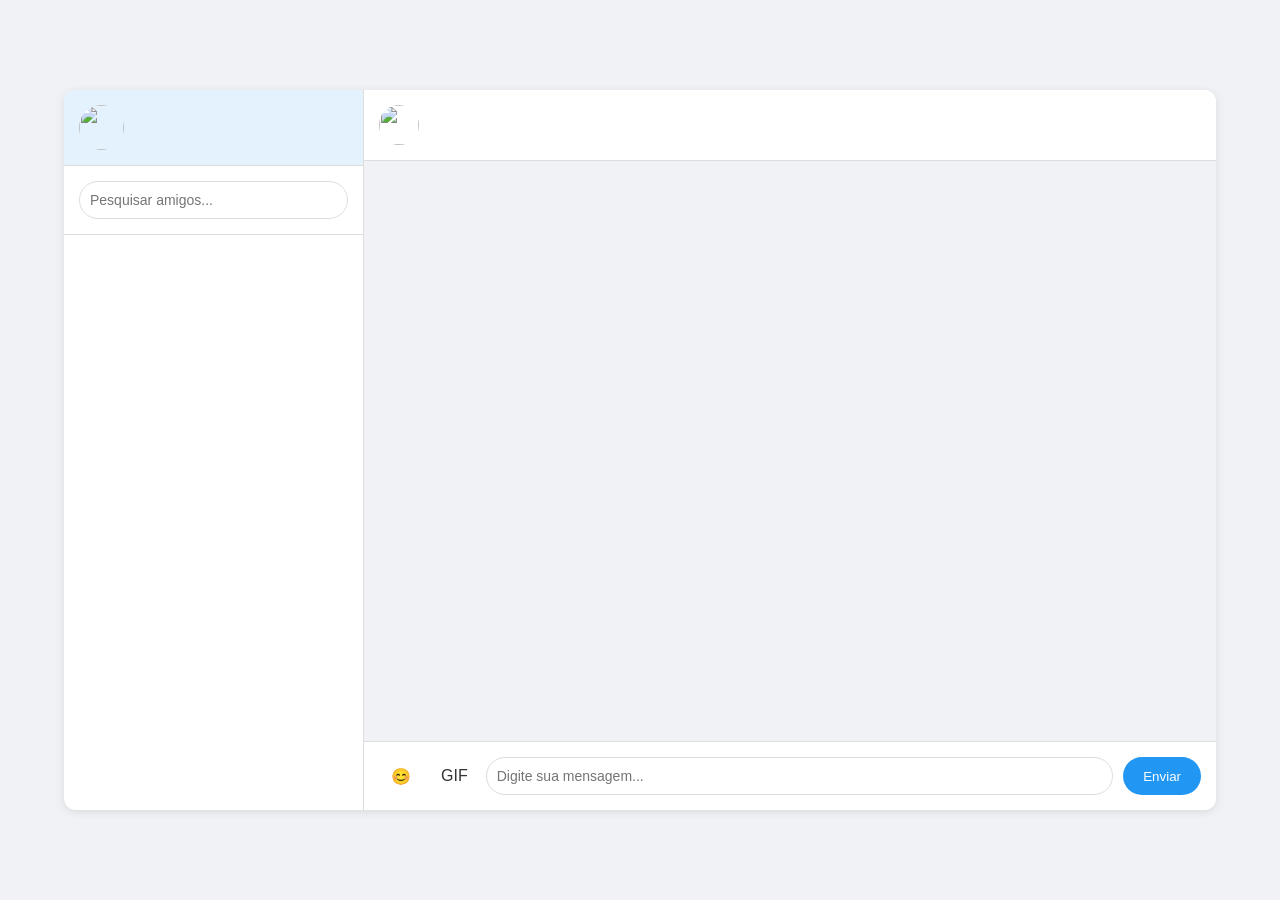
==== chat.html @ 57eaf6d0 "10" ====
<html lang="pt-BR">
<head>
    <meta charset="UTF-8">
    <meta name="viewport" content="width=device-width, initial-scale=1.0">
    <title>Vibez Chat</title>
    <link rel="stylesheet" href="CSS/chat.css">
    <script type="importmap">
    {
        "imports": {
            "@giphy/js-fetch-api": "https://esm.sh/@giphy/js-fetch-api",
            "emoji-picker-element": "https://esm.sh/emoji-picker-element"
        }
    }
    </script>
    <script src="js/configchat.js" type="module"></script>
    <script src="/js/chat.js" type="module"></script>
</head>
<body>
    <div class="chat-container">
        <div class="sidebar">
            <div class="user-profile">
                <img src="" alt="" id="userProfileImage" class="profile-pic">
                <span id="userProfileName"></span>
            </div>
            <div class="search-container">
                <input type="text" id="searchInput" placeholder="Pesquisar amigos...">
                <div id="searchResults" class="search-results"></div>
            </div>
            <div class="contacts-list" id="contactsList"></div>
        </div>
        
        <div class="chat-main">
            <div class="chat-header" id="chatHeader">
                <div class="chat-user-info">
                    <img src="" alt="" id="activeChatUserImage" class="profile-pic">
                    <span id="activeChatUsername"></span>
                </div>
            </div>
            
            <div class="messages-container" id="messagesContainer"></div>
            
            <div class="chat-input-container">
                <button id="emojiButton" class="tool-button">😊</button>
                <button id="gifButton" class="tool-button">GIF</button>
                <div class="input-wrapper">
                    <input type="text" id="messageInput" placeholder="Digite sua mensagem...">
                    <button id="sendButton">Enviar</button>
                </div>
            </div>
            
            <div id="emojiPicker" class="emoji-picker-container"></div>
            <div id="gifPicker" class="gif-picker-container"></div>
        </div>
    </div>
</body>
</html>
---- CSS/chat.css ----
:root {
    /* Light theme (default) */
    --primary-color: #2196f3;
    --secondary-color: #e3f2fd;
    --text-color: #333;
    --border-color: #ddd;
    --hover-color: #f5f5f5;
    --bg-color: #f0f2f5;
    --container-bg: white;
    --message-received-bg: white;
    --input-bg: white;
    --search-results-bg: white;
}

[data-theme="dark"] {
    --primary-color: #64b5f6;
    --secondary-color: #1e1e1e;
    --text-color: #ffffff;
    --border-color: #404040;
    --hover-color: #2d2d2d;
    --bg-color: #121212;
    --container-bg: #1e1e1e;
    --message-received-bg: #2d2d2d;
    --input-bg: #2d2d2d;
    --search-results-bg: #1e1e1e;
}

* {
    margin: 0;
    padding: 0;
    box-sizing: border-box;
}

body {
    font-family: 'Segoe UI', Tahoma, Geneva, Verdana, sans-serif;
    background: var(--bg-color);
    height: 100vh;
    display: flex;
    justify-content: center;
    align-items: center;
    color: var(--text-color);
}

.chat-container {
    width: 90%;
    max-width: 1200px;
    height: 80vh;
    background: var(--container-bg);
    border-radius: 12px;
    box-shadow: 0 2px 10px rgba(0, 0, 0, 0.1);
    display: flex;
    overflow: hidden;
}

.sidebar {
    width: 300px;
    border-right: 1px solid var(--border-color);
    display: flex;
    flex-direction: column;
}

.search-container {
    padding: 15px;
    border-bottom: 1px solid var(--border-color);
}

#searchInput {
    width: 100%;
    padding: 10px;
    border: 1px solid var(--border-color);
    border-radius: 20px;
    outline: none;
    font-size: 14px;
    background: var(--input-bg, white);
    color: var(--text-color);
}

.search-results {
    position: absolute;
    background: var(--search-results-bg, white);
    width: 270px;
    max-height: 300px;
    overflow-y: auto;
    border-radius: 8px;
    box-shadow: 0 2px 10px rgba(0, 0, 0, 0.1);
    display: none;
}

.contacts-list {
    flex: 1;
    overflow-y: auto;
}

.contact-item {
    display: flex;
    align-items: center;
    padding: 15px;
    cursor: pointer;
    transition: background 0.3s;
}

.contact-item:hover {
    background: var(--hover-color);
}

.profile-pic {
    width: 40px;
    height: 40px;
    border-radius: 50%;
    margin-right: 15px;
    object-fit: cover;
}

.chat-main {
    flex: 1;
    display: flex;
    flex-direction: column;
}

.chat-header {
    padding: 15px;
    border-bottom: 1px solid var(--border-color);
    background: var(--container-bg);
    display: flex;
    align-items: center;
    justify-content: space-between;
}

.chat-user-info {
    display: flex;
    align-items: center;
    gap: 10px;
}

.messages-container {
    flex: 1;
    overflow-y: auto;
    padding: 20px;
    background: var(--bg-color);
}

.message {
    margin: 10px 0;
    max-width: 70%;
    padding: 12px 16px;
    border-radius: 15px;
    position: relative;
    font-size: 14px;
    line-height: 1.4;
    word-break: break-word;
}

.message img {
    border-radius: 8px;
    max-width: 300px;
    height: auto;
    display: block;
}

.message.sent {
    background: var(--primary-color);
    color: white;
    margin-left: auto;
    border-bottom-right-radius: 5px;
}

.message.received {
    background: var(--message-received-bg);
    color: var(--text-color);
    border-bottom-left-radius: 5px;
}

.chat-input-container {
    padding: 15px;
    background: var(--container-bg);
    border-top: 1px solid var(--border-color);
    display: flex;
    align-items: center;
    gap: 10px;
}

.tool-button {
    background: none;
    border: none;
    cursor: pointer;
    padding: 8px 12px;
    border-radius: 8px;
    color: var(--text-color);
    font-size: 16px;
    transition: background-color 0.2s;
    display: flex;
    align-items: center;
    justify-content: center;
}

.tool-button svg {
    width: 24px;
    height: 24px;
    fill: var(--text-color);
}

.tool-button:hover {
    background: var(--hover-color);
}

#gifButton {
    background: none;
    padding: 8px;
}

#gifButton svg {
    width: 24px;
    height: 24px;
}

.input-wrapper {
    flex: 1;
    display: flex;
    gap: 10px;
}

#messageInput {
    flex: 1;
    padding: 10px;
    border: 1px solid var(--border-color);
    border-radius: 20px;
    outline: none;
    font-size: 14px;
    background: var(--input-bg, white);
    color: var(--text-color);
}

#sendButton {
    padding: 8px 20px;
    background: var(--primary-color);
    color: white;
    border: none;
    border-radius: 20px;
    cursor: pointer;
    transition: background 0.3s;
}

#sendButton:hover {
    background: #1976d2;
}

.emoji-picker-container,
.gif-picker-container {
    position: absolute;
    bottom: 80px;
    right: 20px;
    display: none;
    background: var(--container-bg);
    border-radius: 8px;
    box-shadow: 0 2px 10px rgba(0, 0, 0, 0.1);
}

.gif-picker-container {
    border-radius: 12px;
    box-shadow: 0 4px 12px rgba(0, 0, 0, 0.15);
    padding: 16px;
    max-height: 300px;
    overflow-y: auto;
    width: 360px;
    border: 1px solid var(--border-color);
    background: var(--container-bg);
    grid-template-columns: repeat(3, 1fr);
    gap: 12px;
}

.gif-item {
    cursor: pointer;
    border-radius: 8px;
    transition: transform 0.2s;
    width: 100%;
    height: 100px;
    object-fit: cover;
}

.gif-item:hover {
    transform: scale(1.05);
}

.theme-switch {
    position: absolute;
    top: 20px;
    right: 20px;
    background: none;
    border: none;
    cursor: pointer;
    padding: 8px;
    border-radius: 50%;
    transition: background-color 0.3s;
    display: flex;
    align-items: center;
    justify-content: center;
}

.theme-switch svg {
    width: 24px;
    height: 24px;
    fill: var(--text-color);
}

.theme-switch:hover {
    background-color: var(--hover-color);
}

.user-profile {
    padding: 15px;
    display: flex;
    align-items: center;
    background: var(--secondary-color);
    border-bottom: 1px solid var(--border-color);
}

.user-profile .profile-pic {
    width: 45px;
    height: 45px;
    margin-right: 15px;
}

.user-profile span {
    font-weight: bold;
    font-size: 16px;
}
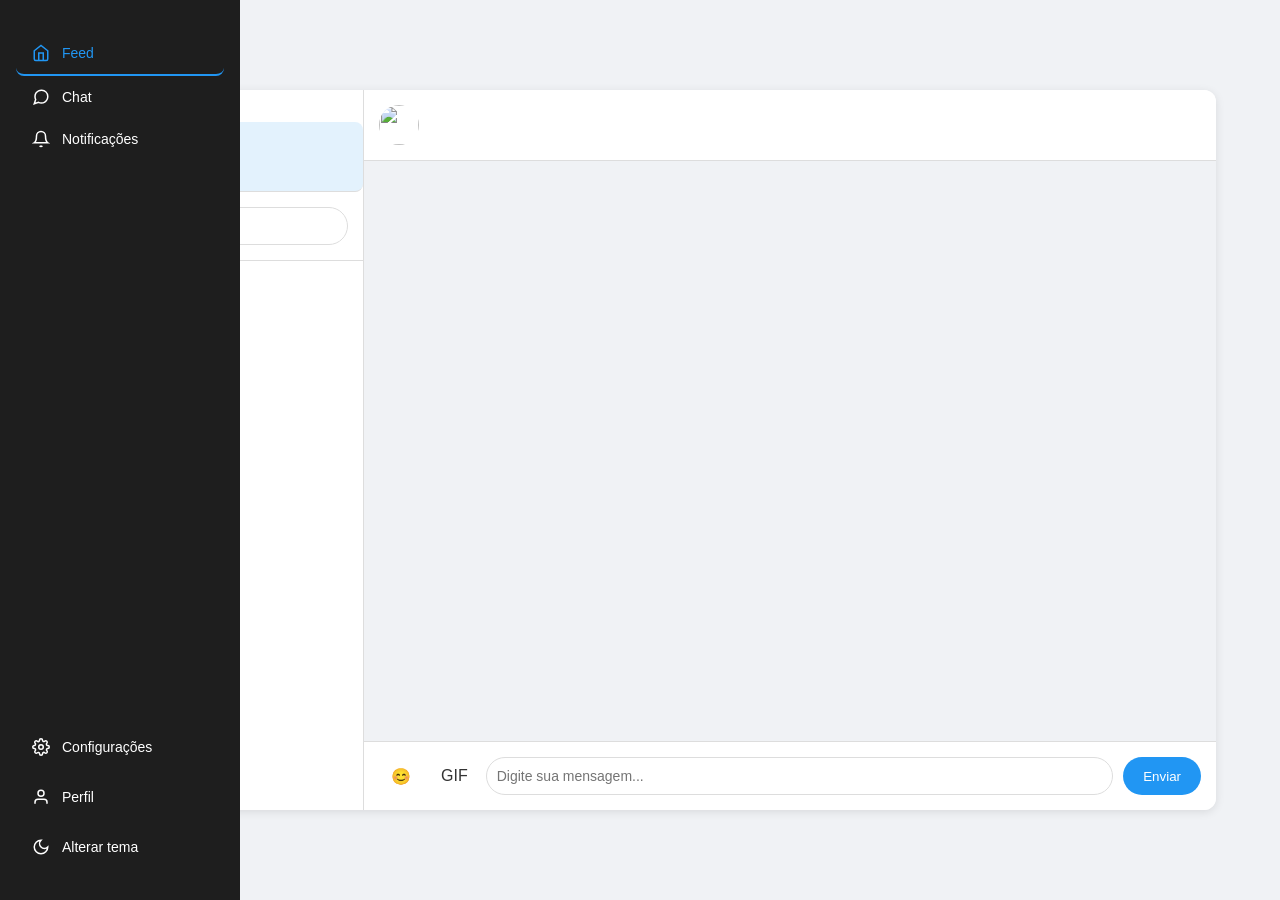
==== commit 8b6a0d7c: "12" ====
--- a/chat.html
+++ b/chat.html
@@ -16,6 +16,53 @@
     <script src="/js/chat.js" type="module"></script>
 </head>
 <body>
+    <nav class="sidebar-nav">
+        <!-- Top Navigation Items -->
+        <a href="feed.html" class="nav-item active">
+            <svg viewBox="0 0 24 24" fill="none" stroke="currentColor">
+                <path d="M3 9l9-7 9 7v11a2 2 0 0 1-2 2H5a2 2 0 0 1-2-2z"/>
+                <polyline points="9 22 9 12 15 12 15 22"/>
+            </svg>
+            <span>Feed</span>
+        </a>
+        <a href="chat.html" class="nav-item">
+            <svg viewBox="0 0 24 24" fill="none" stroke="currentColor">
+                <path d="M21 11.5a8.38 8.38 0 0 1-.9 3.8 8.5 8.5 0 0 1-7.6 4.7 8.38 8.38 0 0 1-3.8-.9L3 21l1.9-5.7a8.38 8.38 0 0 1-.9-3.8 8.5 8.5 0 0 1 4.7-7.6 8.38 8.38 0 0 1 3.8-.9h.5a8.48 8.48 0 0 1 8 8v.5z"/>
+            </svg>
+            <span>Chat</span>
+        </a>
+        <a href="#" class="nav-item">
+            <svg viewBox="0 0 24 24" fill="none" stroke="currentColor">
+                <path d="M18 8A6 6 0 0 0 6 8c0 7-3 9-3 9h18s-3-2-3-9"/>
+                <path d="M13.73 21a2 2 0 0 1-3.46 0"/>
+            </svg>
+            <span>Notificações</span>
+        </a>
+
+        <!-- Bottom Navigation Items -->
+        <div class="bottom-nav">
+            <a href="config.html" class="nav-item">
+                <svg viewBox="0 0 24 24" fill="none" stroke="currentColor">
+                    <circle cx="12" cy="12" r="3"/>
+                    <path d="M19.4 15a1.65 1.65 0 0 0 .33 1.82l.06.06a2 2 0 0 1 0 2.83 2 2 0 0 1-2.83 0l-.06-.06a1.65 1.65 0 0 0-1.82-.33 1.65 1.65 0 0 0-1 1.51V21a2 2 0 0 1-2 2 2 2 0 0 1-2-2v-.09A1.65 1.65 0 0 0 9 19.4a1.65 1.65 0 0 0-1.82.33l-.06.06a2 2 0 0 1-2.83 0 2 2 0 0 1 0-2.83l.06-.06a1.65 1.65 0 0 0 .33-1.82 1.65 1.65 0 0 0-1.51-1H3a2 2 0 0 1-2-2 2 2 0 0 1 2-2h.09A1.65 1.65 0 0 0 4.6 9a1.65 1.65 0 0 0-.33-1.82l-.06-.06a2 2 0 0 1 0-2.83 2 2 0 0 1 2.83 0l.06.06a1.65 1.65 0 0 0 1.82.33H9a1.65 1.65 0 0 0 1-1.51V3a2 2 0 0 1 2-2 2 2 0 0 1 2 2v.09a1.65 1.65 0 0 0 1 1.51 1.65 1.65 0 0 0 1.82-.33l.06-.06a2 2 0 0 1 2.83 0 2 2 0 0 1 0 2.83l-.06.06a1.65 1.65 0 0 0-.33 1.82V9a1.65 1.65 0 0 0 1.51 1H21a2 2 0 0 1 2 2 2 2 0 0 1-2 2h-.09a1.65 1.65 0 0 0-1.51 1z"/>
+                </svg>
+                <span>Configurações</span>
+            </a>
+            <a href="perfil.html" class="nav-item">
+                <svg viewBox="0 0 24 24" fill="none" stroke="currentColor">
+                    <path d="M20 21v-2a4 4 0 0 0-4-4H8a4 4 0 0 0-4 4v2"/>
+                    <circle cx="12" cy="7" r="4"/>
+                </svg>
+                <span>Perfil</span>
+            </a>
+            <button class="theme-toggle">
+                <svg viewBox="0 0 24 24" fill="none" stroke="currentColor">
+                    <path d="M12 3a6 6 0 0 0 9 9 9 9 0 1 1-9-9z"/>
+                </svg>
+                <span>Alterar tema</span>
+            </button>
+        </div>
+    </nav>
     <div class="chat-container">
         <div class="sidebar">
             <div class="user-profile">
--- a/CSS/chat.css
+++ b/CSS/chat.css
@@ -323,4 +323,107 @@
 .user-profile span {
     font-weight: bold;
     font-size: 16px;
+}
+.sidebar-nav {
+    position: fixed;
+    left: 0;
+    top: 0;
+    bottom: 0;
+    width: 240px;
+    background-color: #1E1E1E;
+    padding: 2rem 1rem;
+    display: flex;
+    flex-direction: column;
+}
+
+.nav-item {
+    display: flex;
+    align-items: center;
+    gap: 0.75rem;
+    padding: 0.75rem 1rem;
+    border-radius: 0.5rem;
+    color: #fff;
+    text-decoration: none;
+    transition: all 0.2s;
+    font-size: 0.875rem;
+}
+
+.nav-item:hover {
+    background-color: #2D2D2D;
+}
+
+.nav-item.active {
+    color: var(--primary-color);
+    border-bottom: 2px solid var(--primary-color);
+}
+
+.nav-item span,
+.theme-toggle span {
+    font-weight: 500;
+}
+
+.nav-item svg {
+    width: 18px;
+    height: 18px;
+    stroke-width: 2;
+}
+
+.theme-toggle {
+    margin-top: auto;
+    background: none;
+    border: none;
+    color: #fff;
+    cursor: pointer;
+    padding: 0.75rem 1rem;
+    border-radius: 0.5rem;
+    display: flex;
+    align-items: center;
+    gap: 0.75rem;
+    font-size: 0.875rem;
+}
+
+.theme-toggle:hover {
+    background-color: #2D2D2D;
+}
+
+.theme-toggle svg {
+    width: 18px;
+    height: 18px;
+    stroke-width: 2;
+}
+
+.user-profile {
+    display: flex;
+    align-items: center;
+    gap: 1rem;
+    padding: 0.75rem 1rem;
+    border-radius: 0.5rem;
+    margin-top: 2rem;
+}
+
+.user-profile img {
+    width: 40px;
+    height: 40px;
+    border-radius: 50%;
+}
+
+.user-profile-info {
+    flex: 1;
+}
+
+.user-profile-info .name {
+    color: var(--text-primary);
+    font-weight: 500;
+}
+
+.user-profile-info .username {
+    color: var(--text-secondary);
+    font-size: 0.875rem;
+}
+
+.bottom-nav {
+    margin-top: auto;
+    display: flex;
+    flex-direction: column;
+    gap: 0.5rem;
 }
